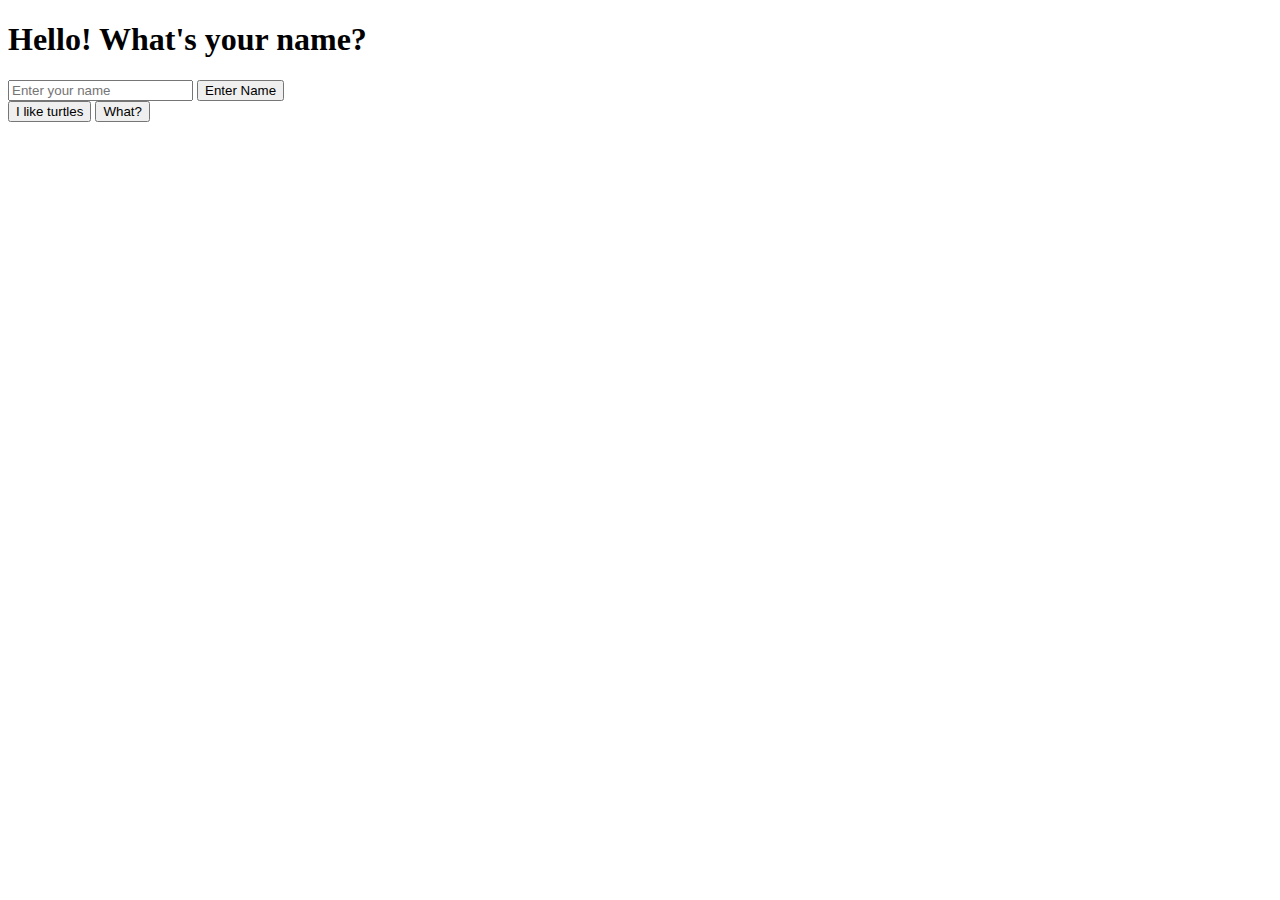
==== HW-7/index.html @ f23e387c "Hw-7 commit" ====
<!DOCTYPE html>
<html>
    <head>
        <meta charset="utf-8">
        <title>Tobin's Adventure Site</title>
        <meta name="author" content="Tobin Long">
        <meta name="viewport" content="width=device-width, initial-scale=1.0">
        <link rel="stylesheet" href="style.css" />
    </head>
    <body>

      <h1>Hello! What's your name?</h1>
        <form class="nameForm" action="#" method="post">
         <input type="text" name="textInput" placeholder="Enter your name" id="textIn1">
         <button  type="button" name="button" id="runButton" onclick="this.disabled = true;">Enter Name</button>
        </form>

        <div class="storageDiv" id="storageDiv"></div>

        <button id="b1">I like turtles</button>
          <div class="extra-text-container"  hidden="true">
              <h1>Congratulations!</h1>
              <p>
                You get it! Click return and have a wonderful day.
              </p>
          </div>

           <button id="b2">What?</button>
            <div class="extra-text-container2"  hidden="true">
                <h1>Hmmm... that's not very funny.</h1>

                <p>
                  Do you think this is funny?
                </p>

                <p align="center" class="hostedVid">
                  <iframe width="560" height="315" src="https://www.youtube.com/embed/CMNry4PE93Y" frameborder="0" allow="autoplay; encrypted-media" allowfullscreen></iframe>
                </p>

                <button id="b3">Yes</button>
                  <div id="yes-container" hidden="true">
                    <p>
                      Good! Glad you changed you mind. Click return and have a wonderful day.
                    </p>
                  </div>
                <button id="b4">Also Yes</button>
                  <div class="yes-container2"  hidden="true" >
                    <p>
                      Good! Glad you changed you mind. Click return and have a wonderful day.
                    </p>
                  </div>

            </div>

    <script src="./hw-7.js"></script>

    </body>

</html>
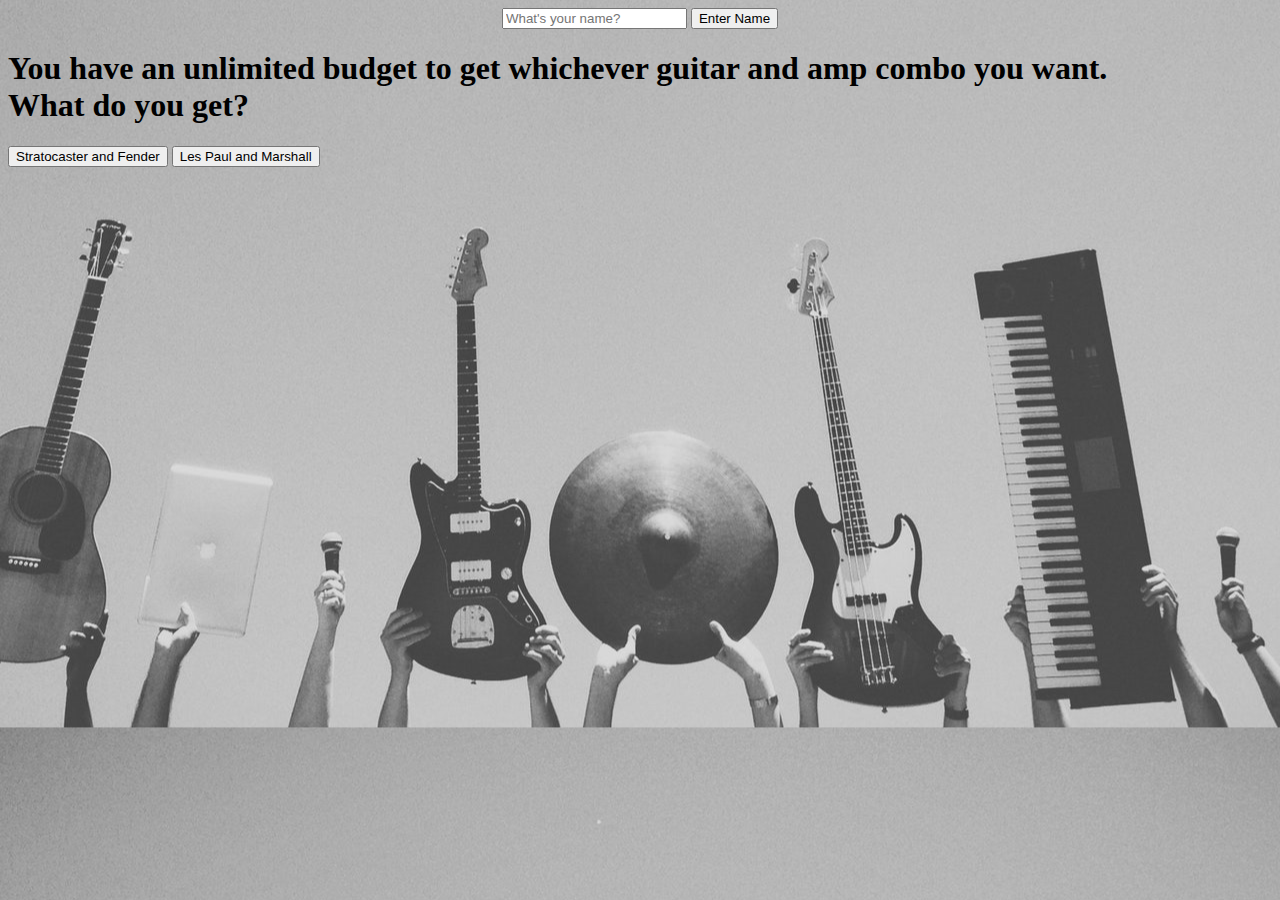
==== commit ba6a5503: "Final HW-7 commit" ====
--- a/HW-7/index.html
+++ b/HW-7/index.html
@@ -5,55 +5,59 @@
         <title>Tobin's Adventure Site</title>
         <meta name="author" content="Tobin Long">
         <meta name="viewport" content="width=device-width, initial-scale=1.0">
-        <link rel="stylesheet" href="style.css" />
+        <link rel="stylesheet" href="style.css">
     </head>
+
     <body>
 
-      <h1>Hello! What's your name?</h1>
-        <form class="nameForm" action="#" method="post">
-         <input type="text" name="textInput" placeholder="Enter your name" id="textIn1">
-         <button  type="button" name="button" id="runButton" onclick="this.disabled = true;">Enter Name</button>
-        </form>
+      <!-- name form stuff -->
+  <form class="form" action="#" method="post" align = "center">
+      <input type="text" name="textInput" placeholder="What's your name?" id="textIn1">
+      <button type="button" name="button" id="runButton" onclick="this.disabled =true;">Enter Name</button>
+    </form>
 
-        <div class="storageDiv" id="storageDiv"></div>
+    <div class="storageDiv" id="storageDiv"></div>
 
-        <button id="b1">I like turtles</button>
-          <div class="extra-text-container"  hidden="true">
-              <h1>Congratulations!</h1>
-              <p>
-                You get it! Click return and have a wonderful day.
-              </p>
+      <!-- question -->
+
+      <div class="question">
+
+      <h1>You have an unlimited budget to get whichever guitar and amp combo you want.<br>
+      What do you get?</h1>
+   <button id="strat_btn">Stratocaster and Fender</button>
+     <button id="paul_btn">Les Paul and Marshall</button>
+
+       </div>
+
+       <!-- strat stuff -->
+    <div class="Strat" hidden="true">
+
+        <p>I like that! I'm guessing you're probably going to go home and make a bad YouTube
+          video of you playing Little Wing out of time and talk for thirty minutes. Or you're
+          really good and crush it at the clubs. Either way, you have a hell of a setup!
+        </p>
+        <p align="center">
+          <img src="./imgs/strat.jpg" alt="strat" style="width:600px;height:600px;">
+        </p>
+        <h2> Want to try the Les Paul rig? Refresh the page and give it a try!</h2>
+        <br>
+    </div>
+
+    <!-- les paul stuff -->
+       <div class="Paul" hidden="true">
+
+           <p>Also Nice! Just promise not to play every intro to the Led Zeppelin classics
+           poorly, then put it on Facebook... Serioulsy, nobody cares. Listen to some
+            Joe Bonamassa and practice practice practice!</p>
+
+     <p align="center">
+
+     <img src="./imgs/paul.jpg" alt="les paul" style="width:500px;height:600px;">
+   </p>
+   <h2> Want to try the Strat? Refresh the page and crank it up!</h2
           </div>
 
-           <button id="b2">What?</button>
-            <div class="extra-text-container2"  hidden="true">
-                <h1>Hmmm... that's not very funny.</h1>
-
-                <p>
-                  Do you think this is funny?
-                </p>
-
-                <p align="center" class="hostedVid">
-                  <iframe width="560" height="315" src="https://www.youtube.com/embed/CMNry4PE93Y" frameborder="0" allow="autoplay; encrypted-media" allowfullscreen></iframe>
-                </p>
-
-                <button id="b3">Yes</button>
-                  <div id="yes-container" hidden="true">
-                    <p>
-                      Good! Glad you changed you mind. Click return and have a wonderful day.
-                    </p>
-                  </div>
-                <button id="b4">Also Yes</button>
-                  <div class="yes-container2"  hidden="true" >
-                    <p>
-                      Good! Glad you changed you mind. Click return and have a wonderful day.
-                    </p>
-                  </div>
-
-            </div>
-
-    <script src="./hw-7.js"></script>
-
+<!-- linking javascript-->
+      <script src="./hw-7.js"></script>
     </body>
-
-</html>
+  </html>
